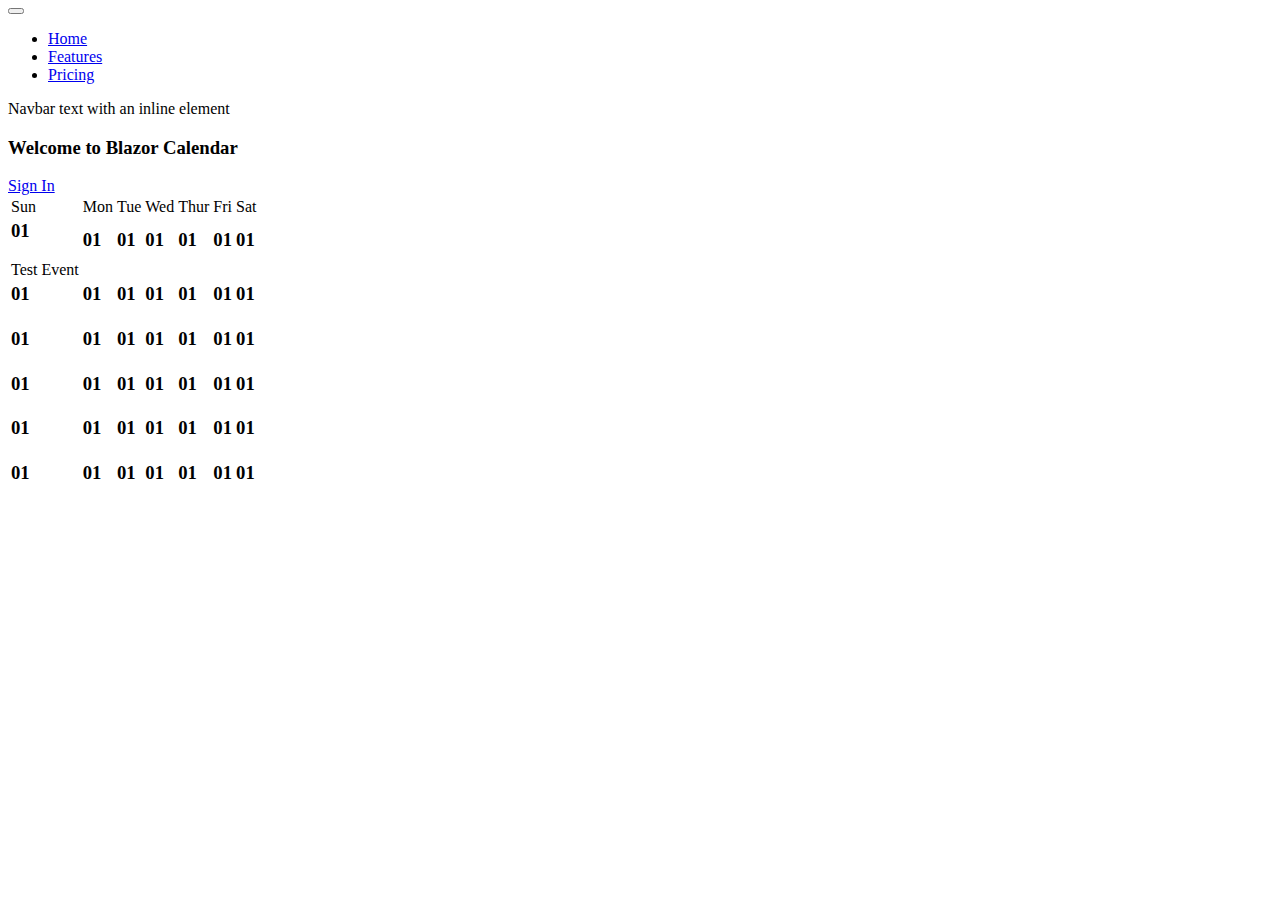
==== BlazorCalendarDesign/index.html @ 5d0565ef "Added index.html to /BlazorCalendarDesign" ====
<html lang="en">
<head>
    <meta charset="UTF-8">
    <meta http-equiv="X-UA-Compatible" content="IE=edge">
    <meta name="viewport" content="width=device-width, initial-scale=1.0">
    <title>Admin Calendar</title>

<!-- Mian Style for the Web App-->
<link rel="stylesheet" href="Assets/css/main.css">

<!-- Bootstrap -->
<link href="https://cdn.jsdelivr.net/npm/bootstrap@5.1.0/dist/css/bootstrap.min.css" rel="stylesheet" integrity="sha384-KyZXEAg3QhqLMpG8r+8fhAXLRk2vvoC2f3B09zVXn8CA5QIVfZOJ3BCsw2P0p/We" crossorigin="anonymous">

<!-- Fluent UI Insert-->
<link rel="stylesheet" href="https://static2.sharepointonline.com/files/fabric/office-ui-fabric-core/11.0.0/css/fabric.min.css"/>



</head>
<body>

        <!-- Nav Bar Insert **BOOTSTRAP ** Will change layout-->
    <nav class="navbar navbar-expand-lg navbar-light bg-light">
        <div class="container-fluid">
          <a class="navbar-brand" href="#"><div class="ms-BrandIcon--icon48 ms-BrandIcon--outlook"></div></a>
          <button class="navbar-toggler" type="button" data-bs-toggle="collapse" data-bs-target="#navbarText" aria-controls="navbarText" aria-expanded="false" aria-label="Toggle navigation">
            <span class="navbar-toggler-icon"></span>
          </button>
          <div class="collapse navbar-collapse" id="navbarText">
            <ul class="navbar-nav me-auto mb-2 mb-lg-0">
              <li class="nav-item">
                <a class="nav-link active" aria-current="page" href="#">Home</a>
              </li>
              <li class="nav-item">
                <a class="nav-link" href="#">Features</a>
              </li>
              <li class="nav-item">
                <a class="nav-link" href="#">Pricing</a>
              </li>
            </ul>
            <span class="navbar-text">
              Navbar text with an inline element
            </span>
          </div>
        </div>
      </nav>

      <!-- END OF NAVBAR-->

      <!-- Header -->
      <header>

        <h3 class="ms-fontSize-42 ms-fontweight-Regular">Welcome to Blazor Calendar</h3>

        <!-- Not Authenticated Users-->
        
        <a href="#" class="microsoft-login-button shadow-effect"><img src = "Assets/Images/Windows-Logo-PNG-Free-Image.png" alt="">Sign In</a>
      </header>

      <div class="row">

        <!-- Calendar-->
        <div class="col-sm-12 col-lg-9">
            <table class="calendar-table">
                <thead>
                    <tr>
                        <!-- Days of the Week-->
                        <td>Sun</td>
                        <td>Mon</td>
                        <td>Tue</td>
                        <td>Wed</td>
                        <td>Thur</td>
                        <td>Fri</td>
                        <td>Sat</td>
                    </tr>
                </thead>
                <tbody>
                    <tr>
                        <td>
                            <div class="day shadow-effect current-day selected-day">
                                <h3 class="ms-fontSize-24 ms-fontweight-Regular">01</h3>
                                <!-- Class to Display Event Sequence-->
                                <div class="day-event magenta">
                                    Test Event
                                </div>
                            </div>
                        </td>
                        <td>
                            <div class="day shadow-effect">
                                <h3 class="ms-fontSize-24 ms-fontweight-Regular">01</h3>
                            </div>
                        </td>
                        <td>
                            <div class="day shadow-effect">
                                <h3 class="ms-fontSize-24 ms-fontweight-Regular">01</h3>
                            </div>
                        </td>
                        <td>
                            <div class="day shadow-effect">
                                <h3 class="ms-fontSize-24 ms-fontweight-Regular">01</h3>
                            </div>
                        </td>
                        <td>
                            <div class="day shadow-effect">
                                <h3 class="ms-fontSize-24 ms-fontweight-Regular">01</h3>
                            </div>
                        </td>
                        <td>
                            <div class="day shadow-effect">
                                <h3 class="ms-fontSize-24 ms-fontweight-Regular">01</h3>
                            </div>
                        </td>
                        <td>
                            <div class="day shadow-effect">
                                <h3 class="ms-fontSize-24 ms-fontweight-Regular">01</h3>
                            </div>
                        </td>
                    </tr>
                    <tr>
                        <td>
                            <div class="day shadow-effect">
                                <h3 class="ms-fontSize-24 ms-fontweight-Regular">01</h3>
                            </div>
                        </td>
                        <td>
                            <div class="day shadow-effect">
                                <h3 class="ms-fontSize-24 ms-fontweight-Regular">01</h3>
                            </div>
                        </td>
                        <td>
                            <div class="day shadow-effect">
                                <h3 class="ms-fontSize-24 ms-fontweight-Regular">01</h3>
                            </div>
                        </td>
                        <td>
                            <div class="day shadow-effect">
                                <h3 class="ms-fontSize-24 ms-fontweight-Regular">01</h3>
                            </div>
                        </td>
                        <td>
                            <div class="day shadow-effect">
                                <h3 class="ms-fontSize-24 ms-fontweight-Regular">01</h3>
                            </div>
                        </td>
                        <td>
                            <div class="day shadow-effect">
                                <h3 class="ms-fontSize-24 ms-fontweight-Regular">01</h3>
                            </div>
                        </td>
                        <td>
                            <div class="day shadow-effect">
                                <h3 class="ms-fontSize-24 ms-fontweight-Regular">01</h3>
                            </div>
                        </td>
                    </tr>
                    <tr>
                        <td>
                            <div class="day shadow-effect">
                                <h3 class="ms-fontSize-24 ms-fontweight-Regular">01</h3>
                            </div>
                        </td>
                        <td>
                            <div class="day shadow-effect">
                                <h3 class="ms-fontSize-24 ms-fontweight-Regular">01</h3>
                            </div>
                        </td>
                        <td>
                            <div class="day shadow-effect">
                                <h3 class="ms-fontSize-24 ms-fontweight-Regular">01</h3>
                            </div>
                        </td>
                        <td>
                            <div class="day shadow-effect">
                                <h3 class="ms-fontSize-24 ms-fontweight-Regular">01</h3>
                            </div>
                        </td>
                        <td>
                            <div class="day shadow-effect">
                                <h3 class="ms-fontSize-24 ms-fontweight-Regular">01</h3>
                            </div>
                        </td>
                        <td>
                            <div class="day shadow-effect">
                                <h3 class="ms-fontSize-24 ms-fontweight-Regular">01</h3>
                            </div>
                        </td>
                        <td>
                            <div class="day shadow-effect">
                                <h3 class="ms-fontSize-24 ms-fontweight-Regular">01</h3>
                            </div>
                        </td>
                    </tr>
                    <tr>
                        <td>
                            <div class="day shadow-effect">
                                <h3 class="ms-fontSize-24 ms-fontweight-Regular">01</h3>
                            </div>
                        </td>
                        <td>
                            <div class="day shadow-effect">
                                <h3 class="ms-fontSize-24 ms-fontweight-Regular">01</h3>
                            </div>
                        </td>
                        <td>
                            <div class="day shadow-effect">
                                <h3 class="ms-fontSize-24 ms-fontweight-Regular">01</h3>
                            </div>
                        </td>
                        <td>
                            <div class="day shadow-effect">
                                <h3 class="ms-fontSize-24 ms-fontweight-Regular">01</h3>
                            </div>
                        </td>
                        <td>
                            <div class="day shadow-effect">
                                <h3 class="ms-fontSize-24 ms-fontweight-Regular">01</h3>
                            </div>
                        </td>
                        <td>
                            <div class="day shadow-effect">
                                <h3 class="ms-fontSize-24 ms-fontweight-Regular">01</h3>
                            </div>
                        </td>
                        <td>
                            <div class="day shadow-effect">
                                <h3 class="ms-fontSize-24 ms-fontweight-Regular">01</h3>
                            </div>
                        </td>
                    </tr>
                    <tr>
                        <td>
                            <div class="day shadow-effect">
                                <h3 class="ms-fontSize-24 ms-fontweight-Regular">01</h3>
                            </div>
                        </td>
                        <td>
                            <div class="day shadow-effect">
                                <h3 class="ms-fontSize-24 ms-fontweight-Regular">01</h3>
                            </div>
                        </td>
                        <td>
                            <div class="day shadow-effect">
                                <h3 class="ms-fontSize-24 ms-fontweight-Regular">01</h3>
                            </div>
                        </td>
                        <td>
                            <div class="day shadow-effect">
                                <h3 class="ms-fontSize-24 ms-fontweight-Regular">01</h3>
                            </div>
                        </td>
                        <td>
                            <div class="day shadow-effect">
                                <h3 class="ms-fontSize-24 ms-fontweight-Regular">01</h3>
                            </div>
                        </td>
                        <td>
                            <div class="day shadow-effect">
                                <h3 class="ms-fontSize-24 ms-fontweight-Regular">01</h3>
                            </div>
                        </td>
                        <td>
                            <div class="day shadow-effect">
                                <h3 class="ms-fontSize-24 ms-fontweight-Regular">01</h3>
                            </div>
                        </td>
                    </tr>
                    <tr>
                        <td>
                            <div class="day shadow-effect">
                                <h3 class="ms-fontSize-24 ms-fontweight-Regular">01</h3>
                            </div>
                        </td>
                        <td>
                            <div class="day shadow-effect">
                                <h3 class="ms-fontSize-24 ms-fontweight-Regular">01</h3>
                            </div>
                        </td>
                        <td>
                            <div class="day shadow-effect">
                                <h3 class="ms-fontSize-24 ms-fontweight-Regular">01</h3>
                            </div>
                        </td>
                        <td>
                            <div class="day shadow-effect">
                                <h3 class="ms-fontSize-24 ms-fontweight-Regular">01</h3>
                            </div>
                        </td>
                        <td>
                            <div class="day shadow-effect">
                                <h3 class="ms-fontSize-24 ms-fontweight-Regular">01</h3>
                            </div>
                        </td>
                        <td>
                            <div class="day shadow-effect">
                                <h3 class="ms-fontSize-24 ms-fontweight-Regular">01</h3>
                            </div>
                        </td>
                        <td>
                            <div class="day shadow-effect">
                                <h3 class="ms-fontSize-24 ms-fontweight-Regular">01</h3>
                            </div>
                        </td>
                    </tr>
                    
                </tbody>
            </table>
        </div>

        <!-- Day -->
        <div class="col-sm-12 col-lg-3"></div>

      </div>
    
</body>
</html>
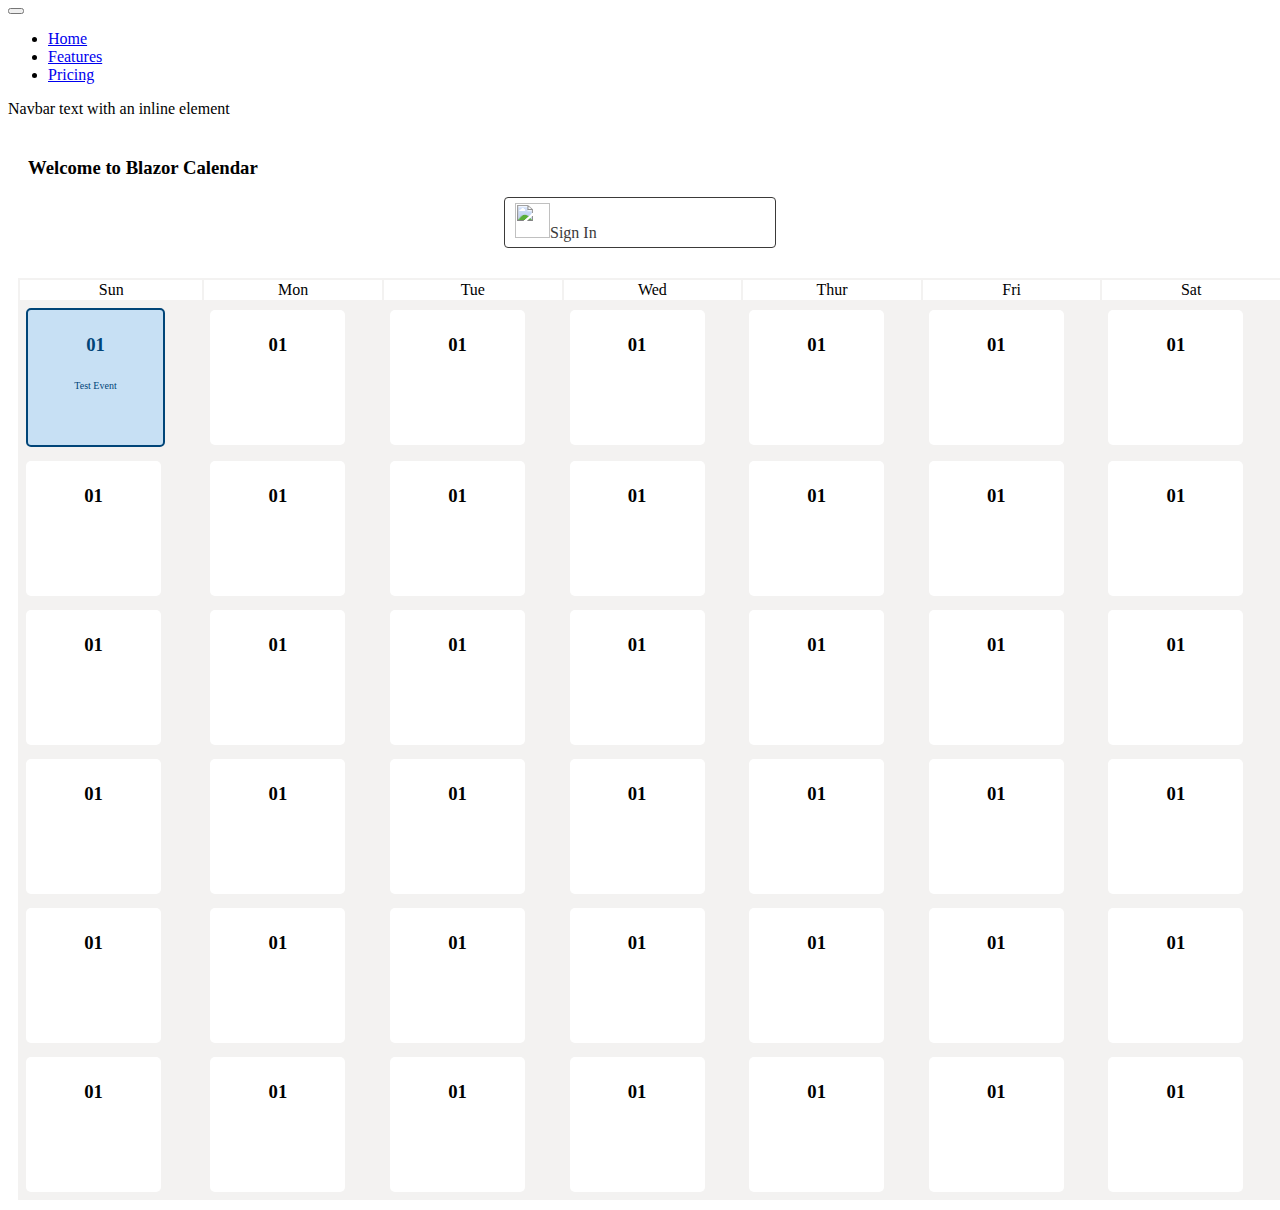
==== commit 2b1e25b5: "Test From Terminal" ====
--- a/BlazorCalendarDesign/index.html
+++ b/BlazorCalendarDesign/index.html
@@ -4,6 +4,8 @@
     <meta http-equiv="X-UA-Compatible" content="IE=edge">
     <meta name="viewport" content="width=device-width, initial-scale=1.0">
     <title>Admin Calendar</title>
+
+<!-- Adding this device to see a change-->
 
 <!-- Mian Style for the Web App-->
 <link rel="stylesheet" href="Assets/css/main.css">
--- a/BlazorCalendarDesign/Assets/css/main.css
+++ b/BlazorCalendarDesign/Assets/css/main.css
@@ -0,0 +1,109 @@
+header {
+    padding: 20px;
+}
+
+.colorBorder{
+    color: #0078d4;
+}
+
+.microsoft-login-button {
+    display: block;
+    margin: auto;
+    margin-top: 10px;
+    width: 250px;
+    border-radius: 4px; 
+    padding: 5 10px;
+    border: 1px solid #3b3a39;
+    color: #3b3a39;
+    background-color: white;
+    text-decoration: none;
+}
+
+.microsoft-login-button:hover {
+
+    text-decoration: #3b3a39;
+    color:#3b3a39;
+}
+
+.microsoft-login-button img {
+    width: 35px;
+}
+
+.shadow-effect{
+    transition: 0.3s;
+}
+
+.shadow-effect:hover {
+    -webkit-box-shadow: 0px 2px 19px 0px rgba(0,0,0,0.75);
+    -moz-box-shadow: 0px 2px 19px 0px rgba(0,0,0,0.75);
+    box-shadow: 0px 2px 19px 0px rgba(0,0,0,0.75);
+}
+
+/* Calendar CSS */
+
+.calendar-table{
+    margin: 10px;
+    width: 100%;
+    background-color: #f3f2f1;
+    text-align: center;
+}
+
+.calendar-table thead{
+    background-color: white;
+    padding: 10px;  
+}
+
+.calendar-table .day{
+    width: 125px;
+    height: 125px;
+    min-width: 125px;
+    margin: 5px;
+    border-radius: 5px;
+    background-color: white;
+    padding: 5px;
+    cursor: pointer;
+}
+
+/* Current Day Indicator */
+.current-day {
+    border: 2px solid #0078d4;
+}
+
+.selected-day {
+    Border: 2px solid #004578;
+    color: #004578;
+    background: #c7e0f4 !important;
+}
+
+/*  Day Event Sequence*/
+.day .day-event{
+
+    font-size: 10px;
+    padding: 5px;  
+}
+
+
+/*================== Color Selector ======================*/
+.red-orange{
+    background: #da3b01;
+    color: white;
+}
+
+.megenta{
+    background: #881798;
+    color: white;
+}
+
+.yellow{
+    background: #fce100;
+    color: black;
+}
+
+.yellow-green{
+    background: #8cbd18;
+    color: black;
+}
+
+.boderBlue{
+    color: #0078d4;
+}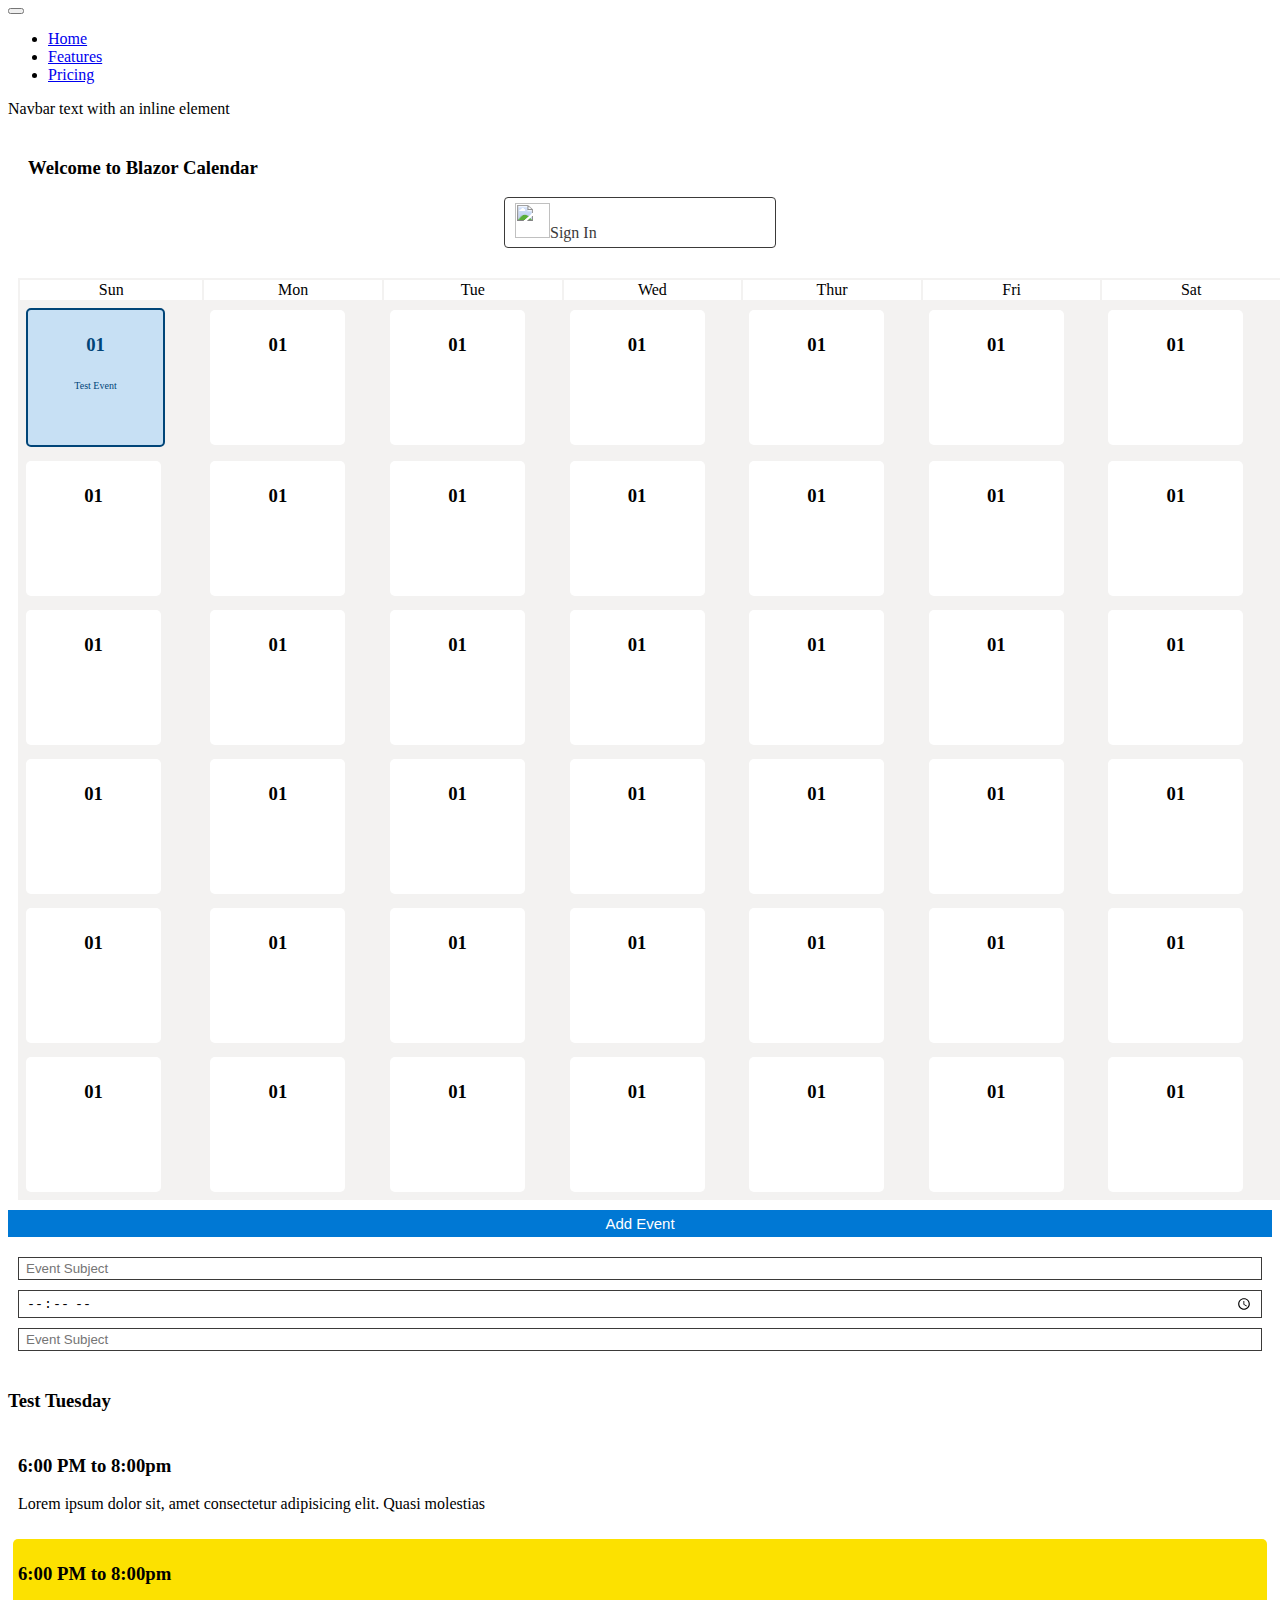
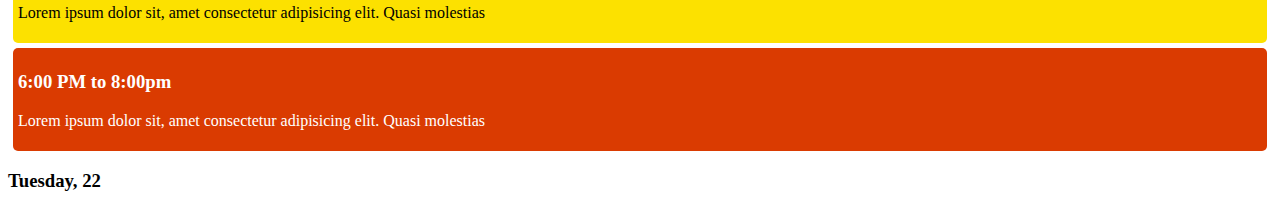
==== commit d8010bd7: "Update to UI" ====
--- a/BlazorCalendarDesign/index.html
+++ b/BlazorCalendarDesign/index.html
@@ -308,10 +308,66 @@
             </table>
         </div>
 
-        <!-- Day -->
-        <div class="col-sm-12 col-lg-3"></div>
+        <!--============================== Day Menu =========================================-->
+      <div class="col-sm-12 col-lg-3">
+          <!--   Add Event Card  -->
+        <div class="ms-depth-16">
+            <div class="calendar-toolbar">
+                <button class="toolbar-button"> <i class= "ms-Icon ms-Icon--AddEvent"></i> Add Event</button>
+            </div>
+
+            <div class="card-content">
+                <input type="text" class="fluent-input" placeholder="Event Subject">
+                <input type="time" class="fluent-input" placeholder="Event Subject">
+                <input type="text" class="fluent-input" placeholder="Event Subject">
+            </div>
+        </div>
+        <!-- ADD event End-->
+
+        <!-- List Of events-->
+        <div class="ms-depth-16">
+            <div class="divcard-content">
+                <h3 class="ms-fontSize-22 ms-fontweight-Regular">Test Tuesday</h3>
+
+                <div class="event shadow-effect magenta">
+                    <h3 class ="ms-fontSize-213 ms-fontweight-Regular">6:00 PM to 8:00pm</h3>
+                    <p class="ms-fontSize-213 ms-fontweight-Regular">Lorem ipsum dolor sit, amet consectetur adipisicing elit. Quasi molestias</p>
+                </div>
+
+                <div class="event shadow-effect yellow">
+                    <h3 class ="ms-fontSize-213 ms-fontweight-Regular">6:00 PM to 8:00pm</h3>
+                    <p class="ms-fontSize-213 ms-fontweight-Regular">Lorem ipsum dolor sit, amet consectetur adipisicing elit. Quasi molestias</p>
+                </div>
+
+                <div class="event shadow-effect red-orange">
+                    <h3 class ="ms-fontSize-213 ms-fontweight-Regular">6:00 PM to 8:00pm</h3>
+                    <p class="ms-fontSize-213 ms-fontweight-Regular">Lorem ipsum dolor sit, amet consectetur adipisicing elit. Quasi molestias</p>
+                </div>
+                    
+            </div>  
+        </div>
+
+
+
+    </div>
 
       </div>
+
+      
+
+      <!--==========================================================================================================================
+    
+                Day Events List 
+
+                *This will pull from Windows Graph API to display dates needed.
+    
+    -->
+
+    <div class="ms-depth-16">
+
+        <h3 class="msfontsize-14 ms-fontWeith-regular"> Tuesday, 22</h3>
+
+    </div>
     
 </body>
 </html>--- a/BlazorCalendarDesign/Assets/css/main.css
+++ b/BlazorCalendarDesign/Assets/css/main.css
@@ -106,4 +106,62 @@
 
 .boderBlue{
     color: #0078d4;
+}
+
+/* Calendar Day Section*/
+
+.calednar-toolbar{
+
+    background: #0078d4;
+    color: white; 
+}
+
+.toolbar-button{
+
+    background: #0078d4;
+    margin: 0px;
+    padding: 5px 10px;
+    font-size: 15px;
+    font-weight: 100px;
+    width: 100%;
+    text-align: center;
+    vertical-align: middle;
+    outline: none;
+    color: white;
+    border: none;
+}
+
+.toolbar-button:hover{
+    background: #004578;
+}
+
+.toolbar-button:focus{
+    border: none;
+    outline: none;
+}
+
+/*  Input Styles  */
+
+.fluent-input{
+    display: block;
+    width: 100%;
+    padding: 3 7px;
+    margin: 10 0px;
+    border: 1px solid #3b3a39;
+
+}
+
+.fluent-input:focus{
+    outline: none;
+    border: 2px dashed #0078d4;
+}
+
+.card-content{
+    padding: 10px;
+}
+
+.event{
+    border-radius: 5px;
+    margin: 5px;
+    padding: 5px;
 }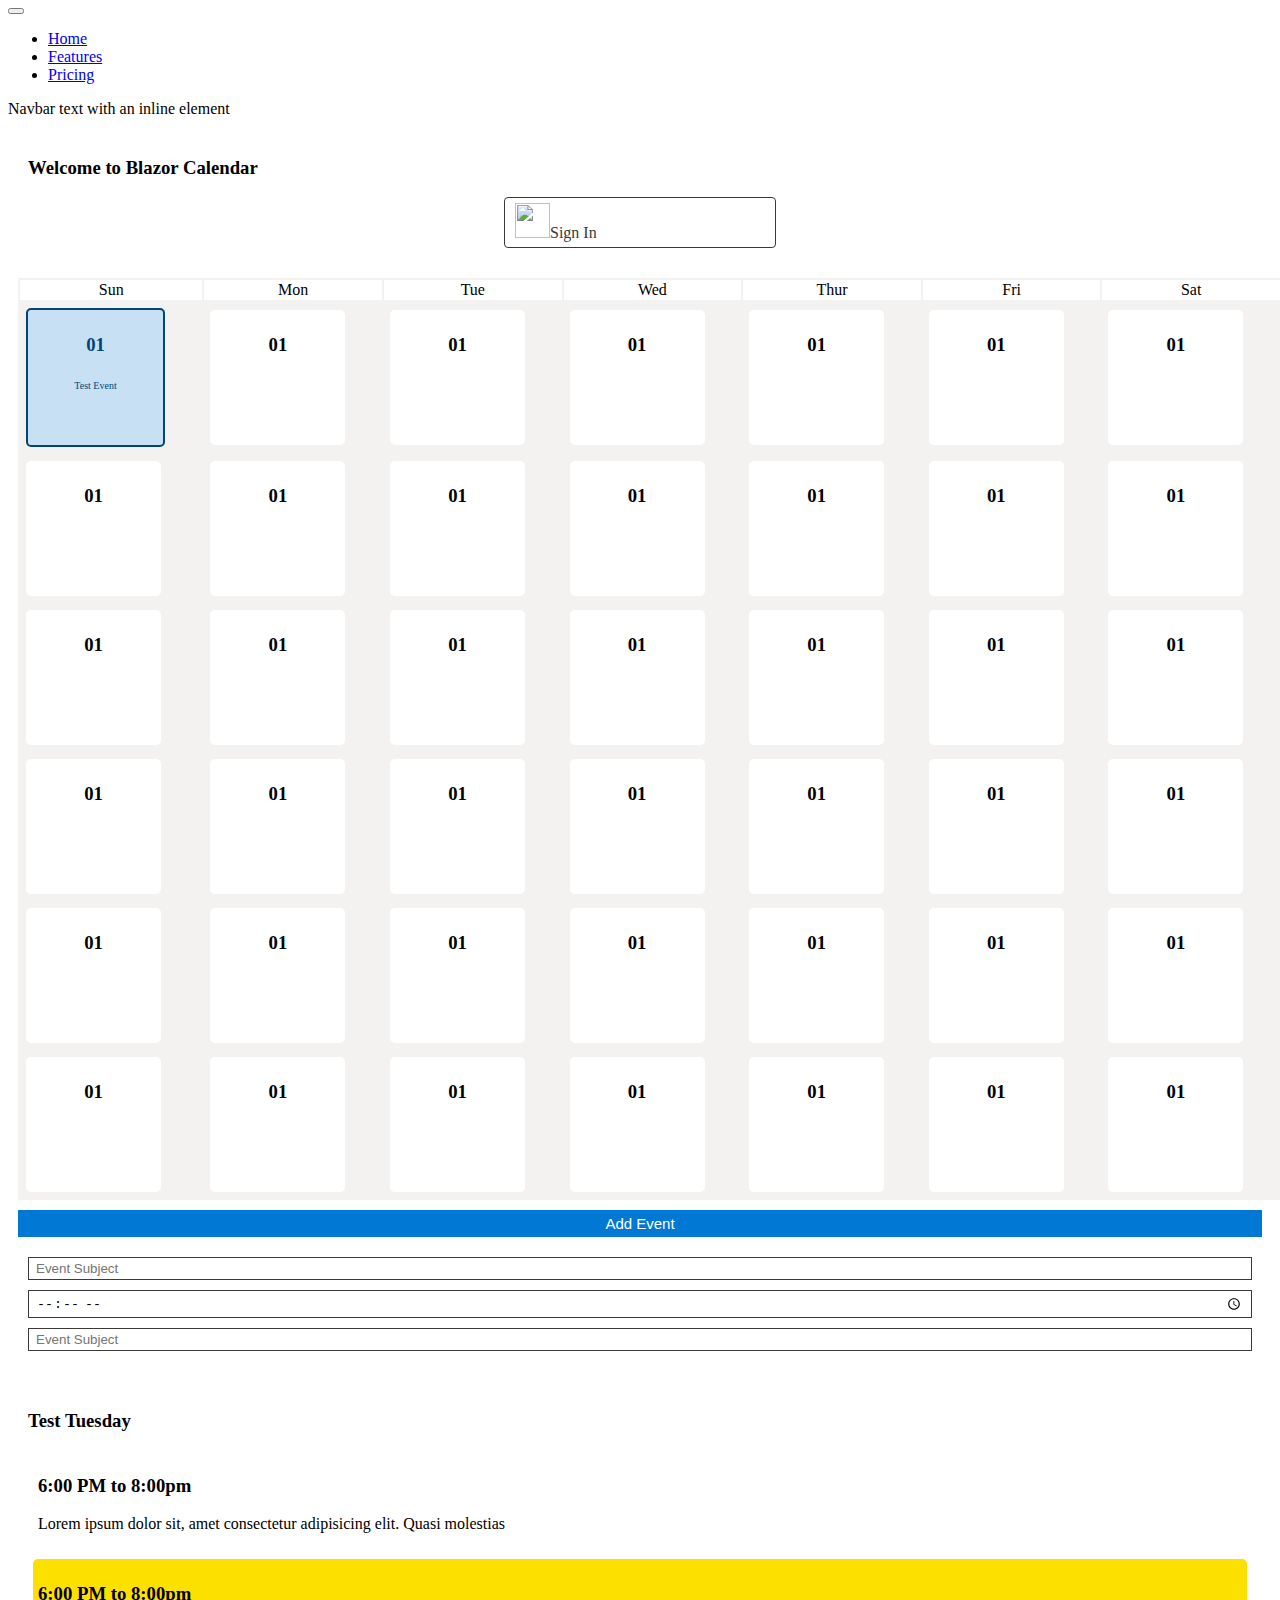
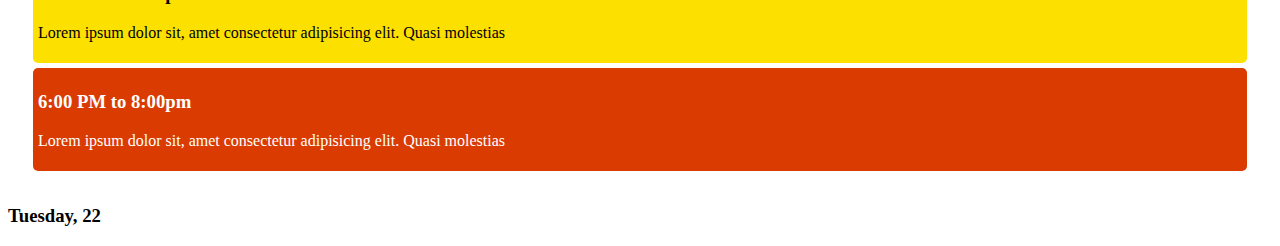
==== commit de41a377: "UI Updated" ====
--- a/BlazorCalendarDesign/index.html
+++ b/BlazorCalendarDesign/index.html
@@ -63,6 +63,7 @@
 
         <!-- Calendar-->
         <div class="col-sm-12 col-lg-9">
+            <div class="calendar">
             <table class="calendar-table">
                 <thead>
                     <tr>
@@ -307,11 +308,12 @@
                 </tbody>
             </table>
         </div>
+        </div>
 
         <!--============================== Day Menu =========================================-->
       <div class="col-sm-12 col-lg-3">
           <!--   Add Event Card  -->
-        <div class="ms-depth-16">
+        <div class="ms-depth-16 card">
             <div class="calendar-toolbar">
                 <button class="toolbar-button"> <i class= "ms-Icon ms-Icon--AddEvent"></i> Add Event</button>
             </div>
@@ -325,8 +327,8 @@
         <!-- ADD event End-->
 
         <!-- List Of events-->
-        <div class="ms-depth-16">
-            <div class="divcard-content">
+        <div class="ms-depth-16 card">
+            <div class="card-content">
                 <h3 class="ms-fontSize-22 ms-fontweight-Regular">Test Tuesday</h3>
 
                 <div class="event shadow-effect magenta">
--- a/BlazorCalendarDesign/Assets/css/main.css
+++ b/BlazorCalendarDesign/Assets/css/main.css
@@ -41,6 +41,10 @@
 
 /* Calendar CSS */
 
+.calender{
+    padding: 10px;
+}
+
 .calendar-table{
     margin: 10px;
     width: 100%;
@@ -80,6 +84,25 @@
 
     font-size: 10px;
     padding: 5px;  
+}
+
+
+/*  ============    Media Code=================
+
+        -Responsive Code for Different Screen Layouts and mobile Devices.
+
+*/
+
+@media (max-width: 900px){
+    .calendar-table .day{
+        width: 100%;
+        height: 50px;
+        min-width: auto;
+    }
+
+    .day .day-event{
+        display: none;
+    }
 }
 
 
@@ -160,8 +183,13 @@
     padding: 10px;
 }
 
+/* Event Card Style*/
 .event{
     border-radius: 5px;
     margin: 5px;
     padding: 5px;
+}
+
+.card{
+    margin: 10px;
 }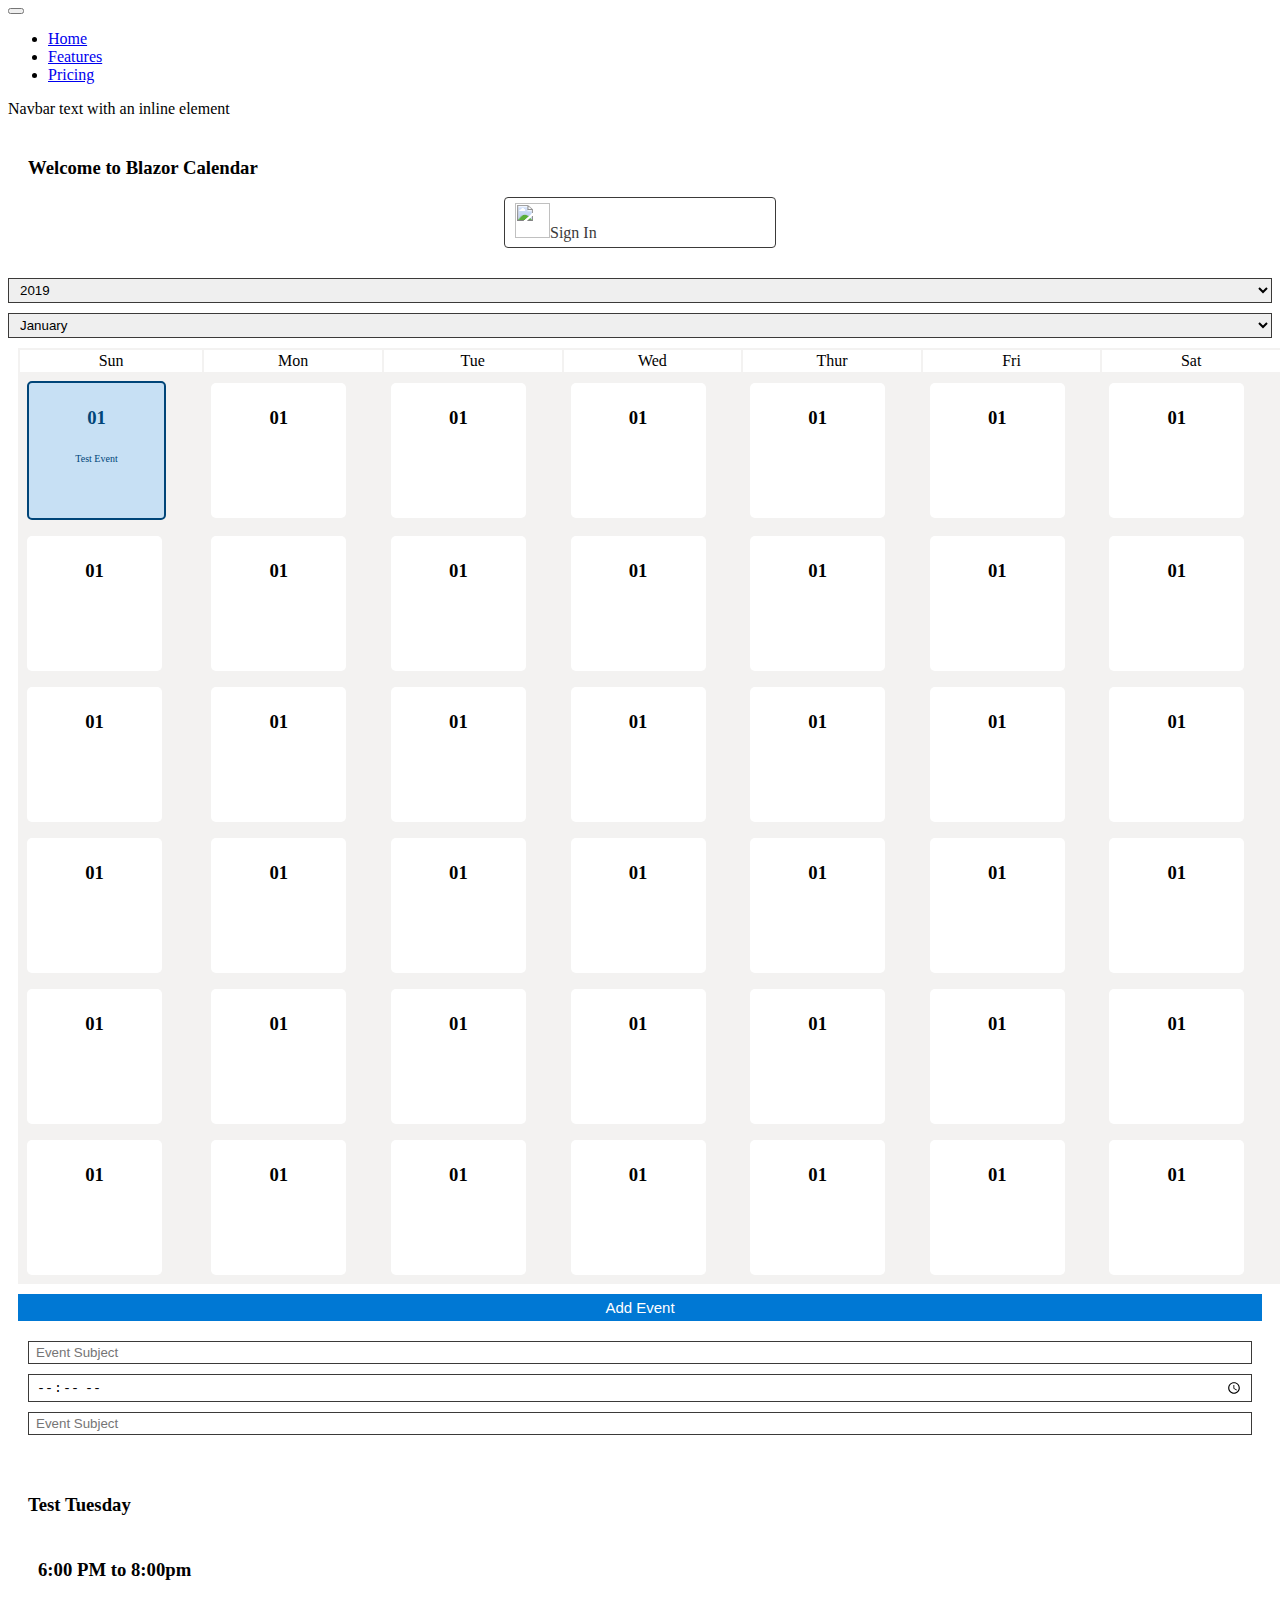
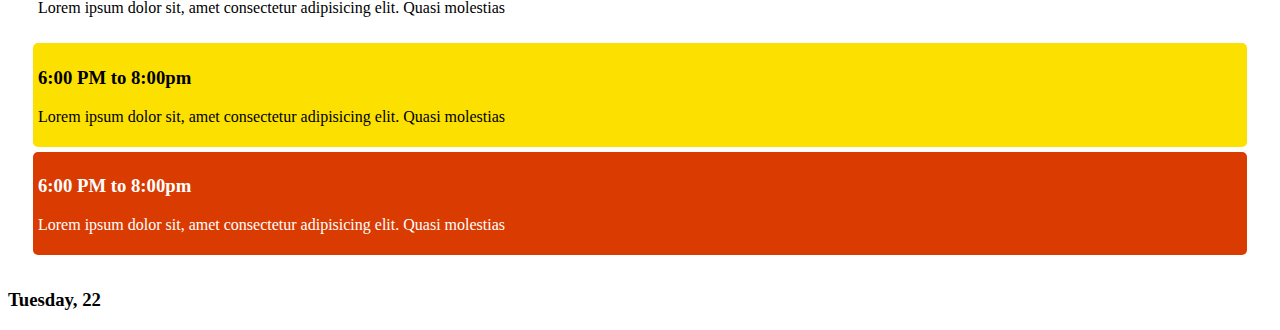
==== commit 7f4b8292: "Blazor WASM Built" ====
--- a/BlazorCalendarDesign/index.html
+++ b/BlazorCalendarDesign/index.html
@@ -62,8 +62,35 @@
       <div class="row">
 
         <!-- Calendar-->
-        <div class="col-sm-12 col-lg-9">
+        <div class="col-sm-12 col-md-12 col-lg-9">
             <div class="calendar">
+                <div class="row">
+                    <div class="col-sm-12 col-lg-2">
+                        <select name="" id="" class="fluent-input">
+                            <option value="">2019</option>
+                            <option value="">2020</option>
+                            <option value="">2021</option>
+                        </select>
+                    </div>
+                </div>
+                <div class="row">
+                    <div class="col-sm-12 col-lg-2">
+                        <select name="" id="" class="fluent-input">
+                            <option value="">January</option>
+                            <option value="">Febuary</option>
+                            <option value="">March</option>
+                            <option value="">April</option>
+                            <option value="">May</option>
+                            <option value="">June</option>
+                            <option value="">July</option>
+                            <option value="">August</option>
+                            <option value="">September</option>
+                            <option value="">October</option>
+                            <option value="">November</option>
+                            <option value="">December</option>
+                        </select>
+                    </div>
+                </div>
             <table class="calendar-table">
                 <thead>
                     <tr>
@@ -311,7 +338,7 @@
         </div>
 
         <!--============================== Day Menu =========================================-->
-      <div class="col-sm-12 col-lg-3">
+      <div class="col-sm-12 col-md-12 col-lg-3">
           <!--   Add Event Card  -->
         <div class="ms-depth-16 card">
             <div class="calendar-toolbar">
--- a/BlazorCalendarDesign/Assets/css/main.css
+++ b/BlazorCalendarDesign/Assets/css/main.css
@@ -68,6 +68,11 @@
     cursor: pointer;
 }
 
+.calendar-table td{
+    
+    padding: 2px;
+}
+
 /* Current Day Indicator */
 .current-day {
     border: 2px solid #0078d4;
